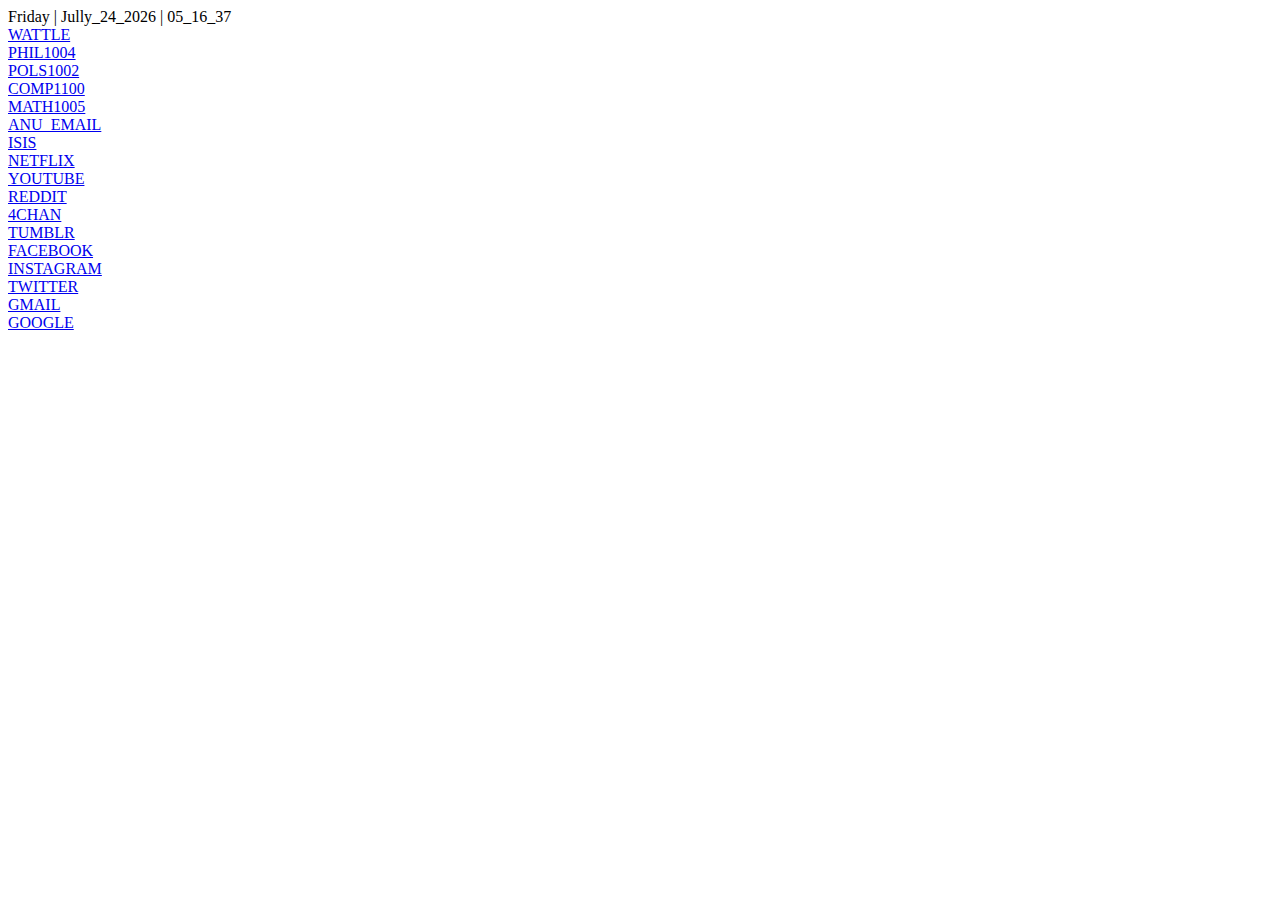
==== index.html @ 89e6f35c "fix" ====
<!DOCTYPE html>

<head>
  <title>HOME</title>
  <link rel="stylesheet" type="text/css" href="stylesheet.css" />
  <link rel="stylesheet" media="screen" href="https://fontlibrary.org/face/dejavu-sans-mono" type="text/css" />
  <script>
    /*function startTime() {
            var today = new Date();
            var h = today.getHours();
            var m = today.getMinutes();
            var s = today.getSeconds();
            m = checkTime(m);
            s = checkTime(s);
            document.getElementById('welcome').innerHTML =
            h + ":" + m + ":" + s;
            var t = setTimeout(startTime, 500);
        }
        function checkTime(i) {
            if (i < 10) {i = "0" + i};  // add zero in front of numbers < 10
            return i;
        }*/
    function date_time() {
      date = new Date;
      year = date.getFullYear();
      month = date.getMonth();
      months = new Array('January', 'February', 'March', 'April', 'May', 'June', 'Jully', 'August', 'September', 'October', 'November', 'December');
      d = date.getDate();
      day = date.getDay();
      days = new Array('Sunday', 'Monday', 'Tuesday', 'Wednesday', 'Thursday', 'Friday', 'Saturday');
      h = date.getHours();
      if (h < 10) {
        h = "0" + h;
      }
      m = date.getMinutes();
      if (m < 10) {
        m = "0" + m;
      }
      s = date.getSeconds();
      if (s < 10) {
        s = "0" + s;
      }
      result = '' + days[day] + ' | ' + months[month] + '_' + d + '_' + year + ' | ' + h + '_' + m + '_' + s;
      document.getElementById('welcome').innerHTML = result;
      setTimeout('date_time("' + 'welcome' + '");', '1000');
      return true;

    }
  </script>
</head>

<body onload="date_time()">
  <div class="all sites">

    <div class="category" id="welcome"></div>



    <div class="category" id="UNI_stuff">

      <a href="#">
        <div class="link">WATTLE</div>
      </a>
      <a href="#">
        <div class="link">PHIL1004</div>
      </a>
      <a href="#">
        <div class="link">POLS1002</div>
      </a>
      <a href="#">
        <div class="link">COMP1100</div>
      </a>
      <a href="#">
        <div class="link">MATH1005</div>
      </a>
      <a href="#">
        <div class="link">ANU_EMAIL</div>
      </a>
      <a href="#">
        <div class="link">ISIS</div>
      </a>

    </div>

    <div class="category" id="procrastination">
      <a href=# "><div class="link ">NETFLIX</div></a>
            <a href="# "><div class="link ">YOUTUBE</div></a>
            <a href="# "><div class="link ">REDDIT</div></a>
            <a href="# "><div class="link ">4CHAN</div></a>
            <a href="# "><div class="link ">TUMBLR</a></div></a>
        </div>

        <div class="category " id="social_media">
            <a href="# "><div class="link ">FACEBOOK</div></a>
            <a href="# "><div class="link ">INSTAGRAM</div></a>
            <a href="# "><div class="link ">TWITTER</div></a>
        </div>


        <div class="category " id="other ">
            <a href="# "><div class="link ">GMAIL</div></a>
            <a href="# "><div class="link ">GOOGLE</div></a>
        </div>


    </div>

    <footer></footer>
</body>
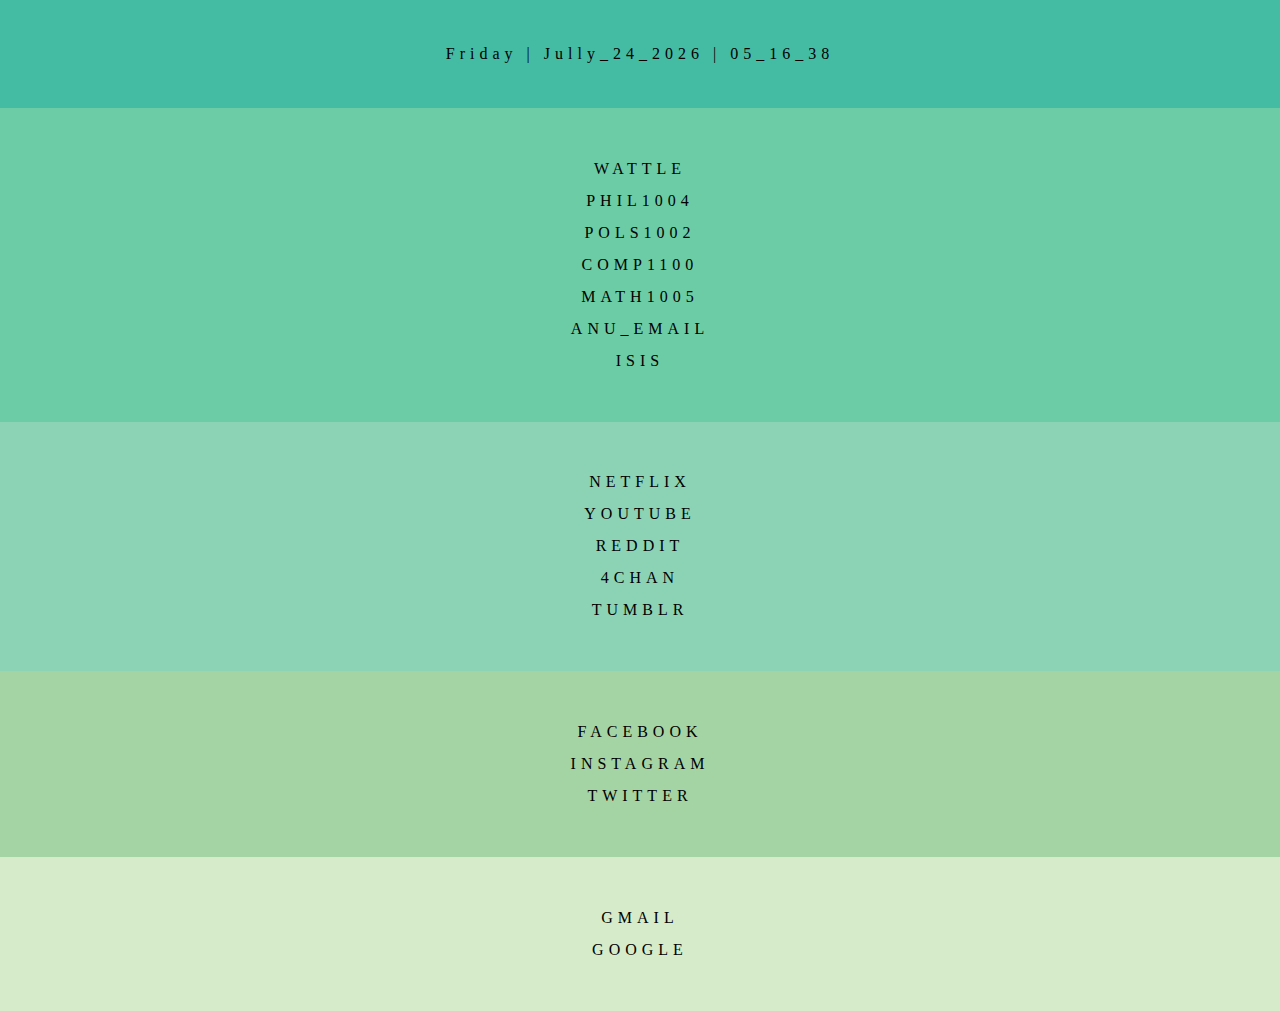
==== commit e86d1984: "move files and fix readme" ====
--- a/index.html
+++ b/index.html
@@ -1,8 +1,9 @@
 <!DOCTYPE html>
 
 <head>
-  <title>HOME</title>
+  <title>Start</title>
   <link rel="stylesheet" type="text/css" href="stylesheet.css" />
+  <link rel="icon" type="image/png" href="icon.png">
   <link rel="stylesheet" media="screen" href="https://fontlibrary.org/face/dejavu-sans-mono" type="text/css" />
   <script>
     /*function startTime() {
--- a/stylesheet.css
+++ b/stylesheet.css
@@ -0,0 +1,76 @@
+body {
+  font-family: 'DejaVuSansMonoBold';
+  background-size: cover;
+  letter-spacing: 5px;
+  margin: 0;
+  padding: 0;
+  background-color: #D5EBC9;
+}
+
+a:link {
+  color: black;
+  text-decoration: none;
+}
+
+a:visited {
+  color: black;
+  text-decoration: :none;
+}
+
+a:hover {
+  color: black;
+  text-decoration: :none;
+}
+
+a:active {
+  text-decoration: :none;
+}
+
+.allsites {
+  padding: 0;
+}
+
+.category {
+  margin: 0;
+  top: 0;
+  left: 0;
+  right: 0;
+  bottom: 0;
+  padding-top: 44.9px;
+  padding-bottom: 44.9px;
+}
+
+#welcome {
+  text-align: center;
+  background-color: #44BCA4;
+}
+
+#UNI_stuff {
+  background-color: #6BCCA5;
+}
+
+#procrastination {
+  background-color: #8BD3B4;
+}
+
+#social_media {
+  background-color: #A4D4A4;
+}
+
+#other {
+  background-color: #D5EBC9;
+}
+
+.link {
+  text-align: center;
+  line-height: 200%;
+  -webkit-transition: opacity 0.25s, letter-spacing 0.25s;
+  transition: opacity 0.25s, letter-spacing 0.25s;
+}
+
+.link:hover {
+  opacity: 0.2;
+  -webkit-transition: opacity 0.25s, letter-spacing 0.25s;
+  transition: opacity 0.25s, letter-spacing 0.25s;
+  letter-spacing: 0px
+}
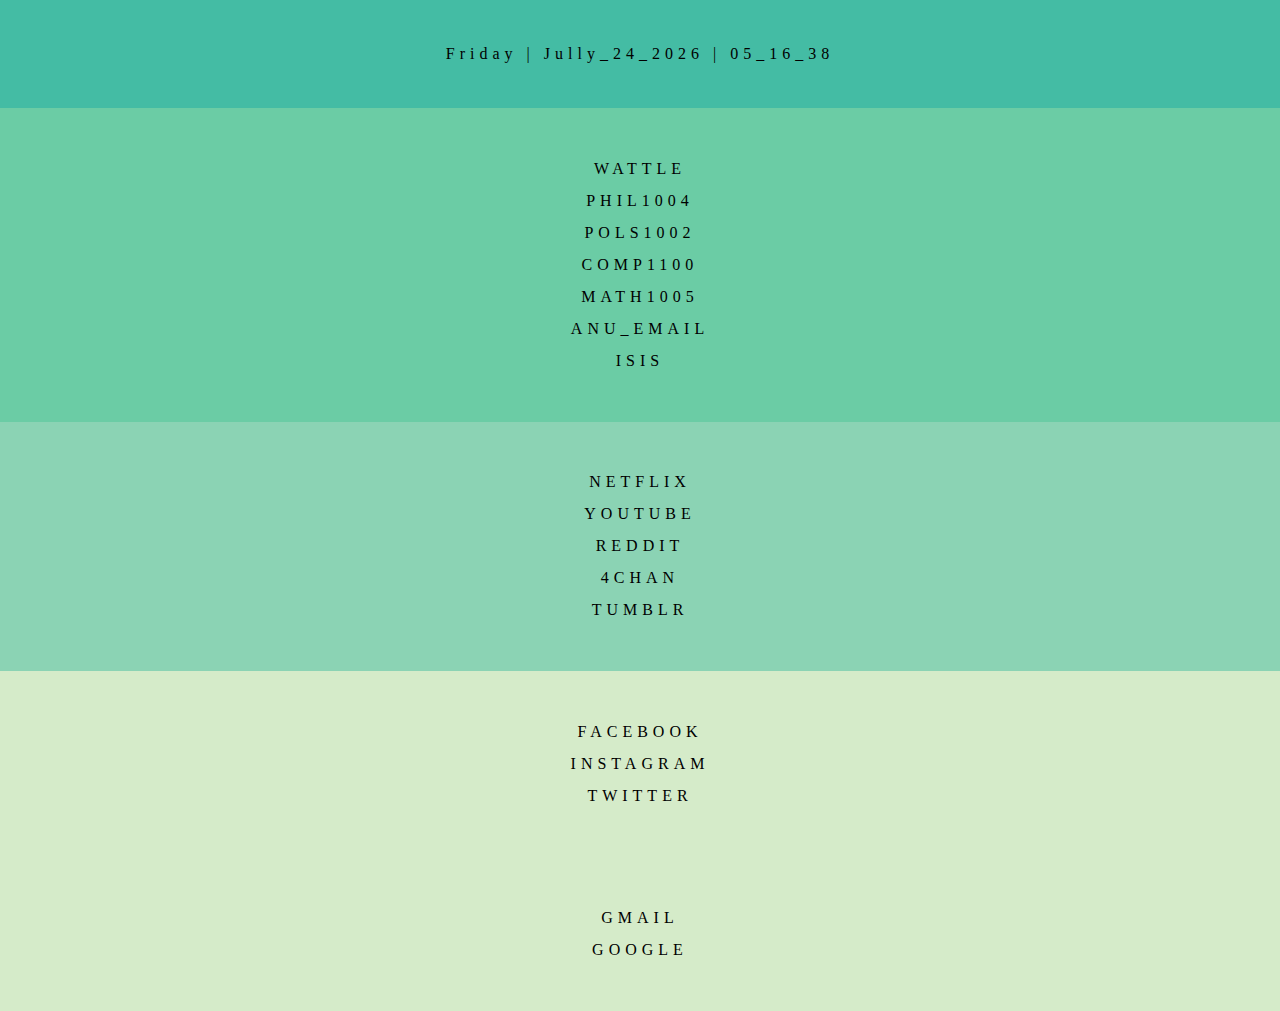
==== commit 1bdcec91: "removed unnecessary code" ====
--- a/index.html
+++ b/index.html
@@ -6,21 +6,6 @@
   <link rel="icon" type="image/png" href="icon.png">
   <link rel="stylesheet" media="screen" href="https://fontlibrary.org/face/dejavu-sans-mono" type="text/css" />
   <script>
-    /*function startTime() {
-            var today = new Date();
-            var h = today.getHours();
-            var m = today.getMinutes();
-            var s = today.getSeconds();
-            m = checkTime(m);
-            s = checkTime(s);
-            document.getElementById('welcome').innerHTML =
-            h + ":" + m + ":" + s;
-            var t = setTimeout(startTime, 500);
-        }
-        function checkTime(i) {
-            if (i < 10) {i = "0" + i};  // add zero in front of numbers < 10
-            return i;
-        }*/
     function date_time() {
       date = new Date;
       year = date.getFullYear();
@@ -45,7 +30,6 @@
       document.getElementById('welcome').innerHTML = result;
       setTimeout('date_time("' + 'welcome' + '");', '1000');
       return true;
-
     }
   </script>
 </head>
@@ -91,7 +75,7 @@
             <a href="# "><div class="link ">TUMBLR</a></div></a>
         </div>
 
-        <div class="category " id="social_media">
+        <div class="category " id="social ">
             <a href="# "><div class="link ">FACEBOOK</div></a>
             <a href="# "><div class="link ">INSTAGRAM</div></a>
             <a href="# "><div class="link ">TWITTER</div></a>
@@ -106,5 +90,4 @@
 
     </div>
 
-    <footer></footer>
-</body>
+</body> 
--- a/stylesheet.css
+++ b/stylesheet.css
@@ -53,7 +53,7 @@
   background-color: #8BD3B4;
 }
 
-#social_media {
+#social {
   background-color: #A4D4A4;
 }
 
